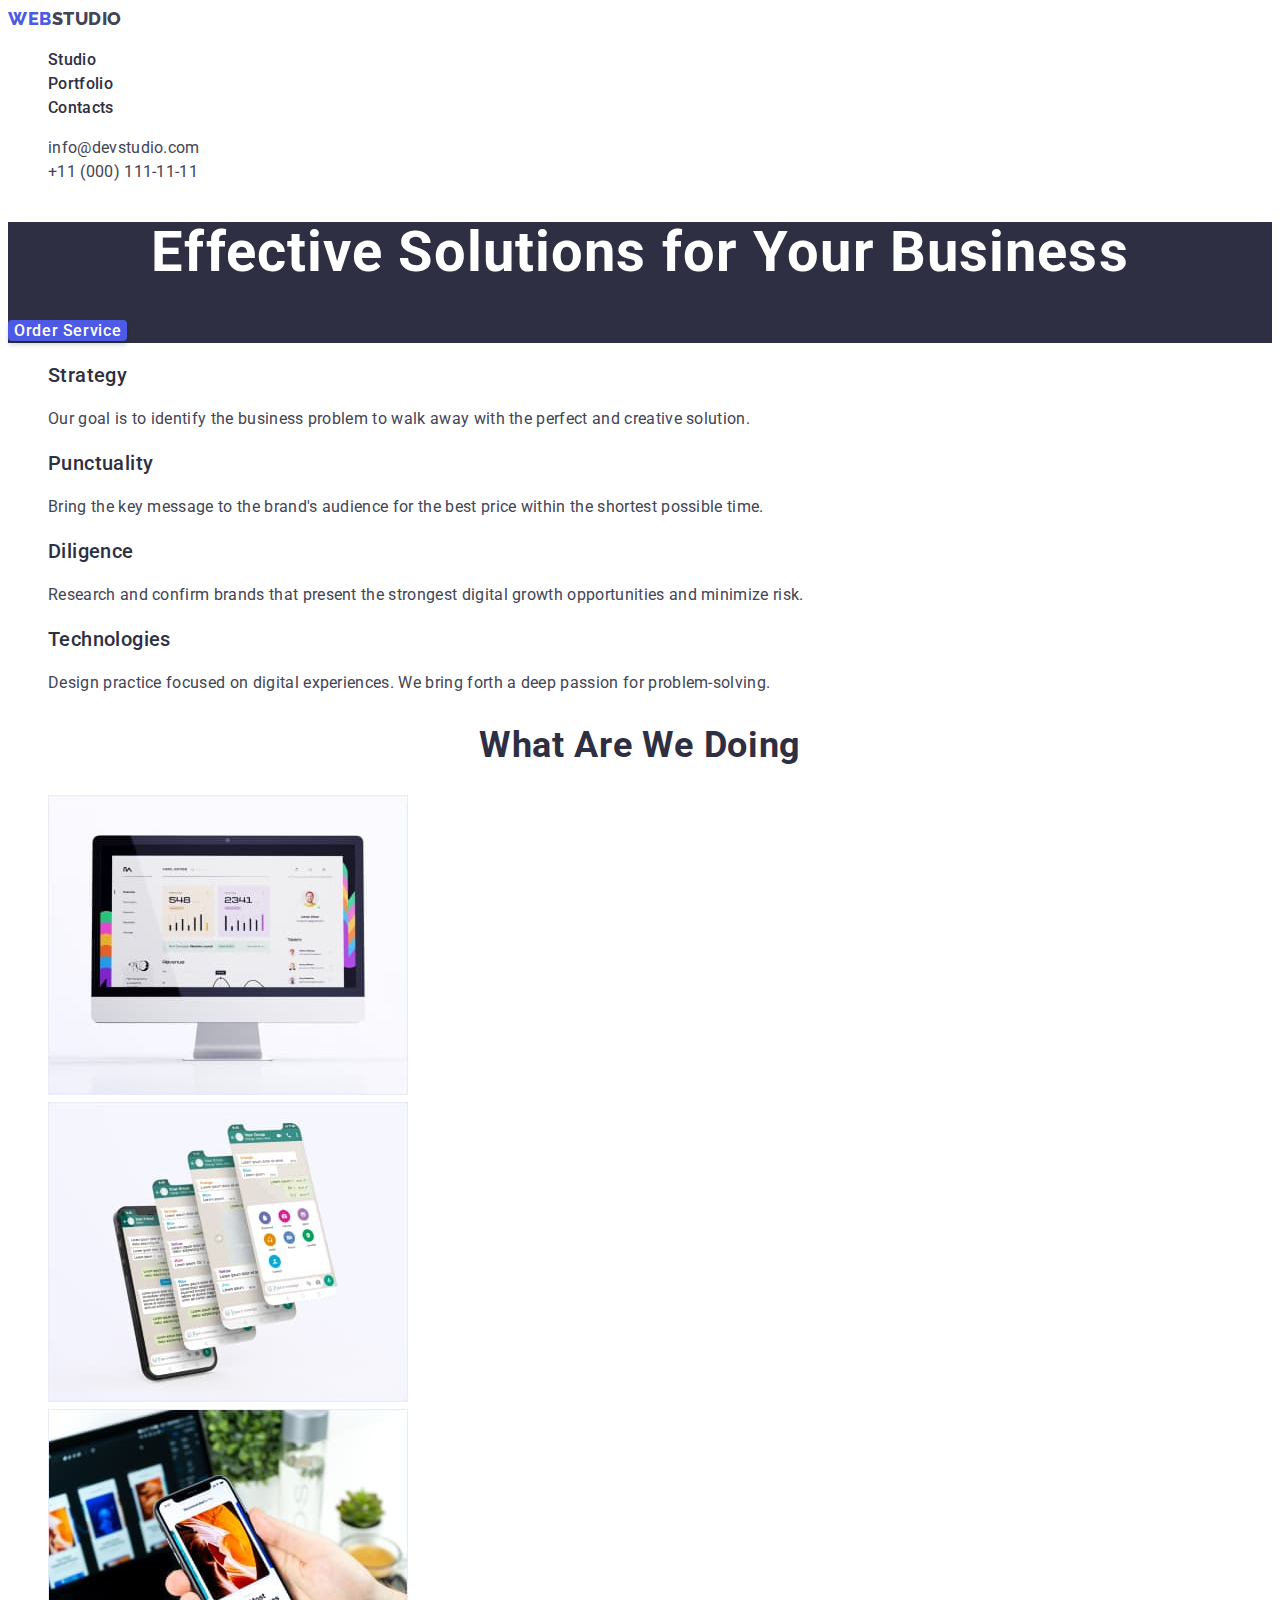
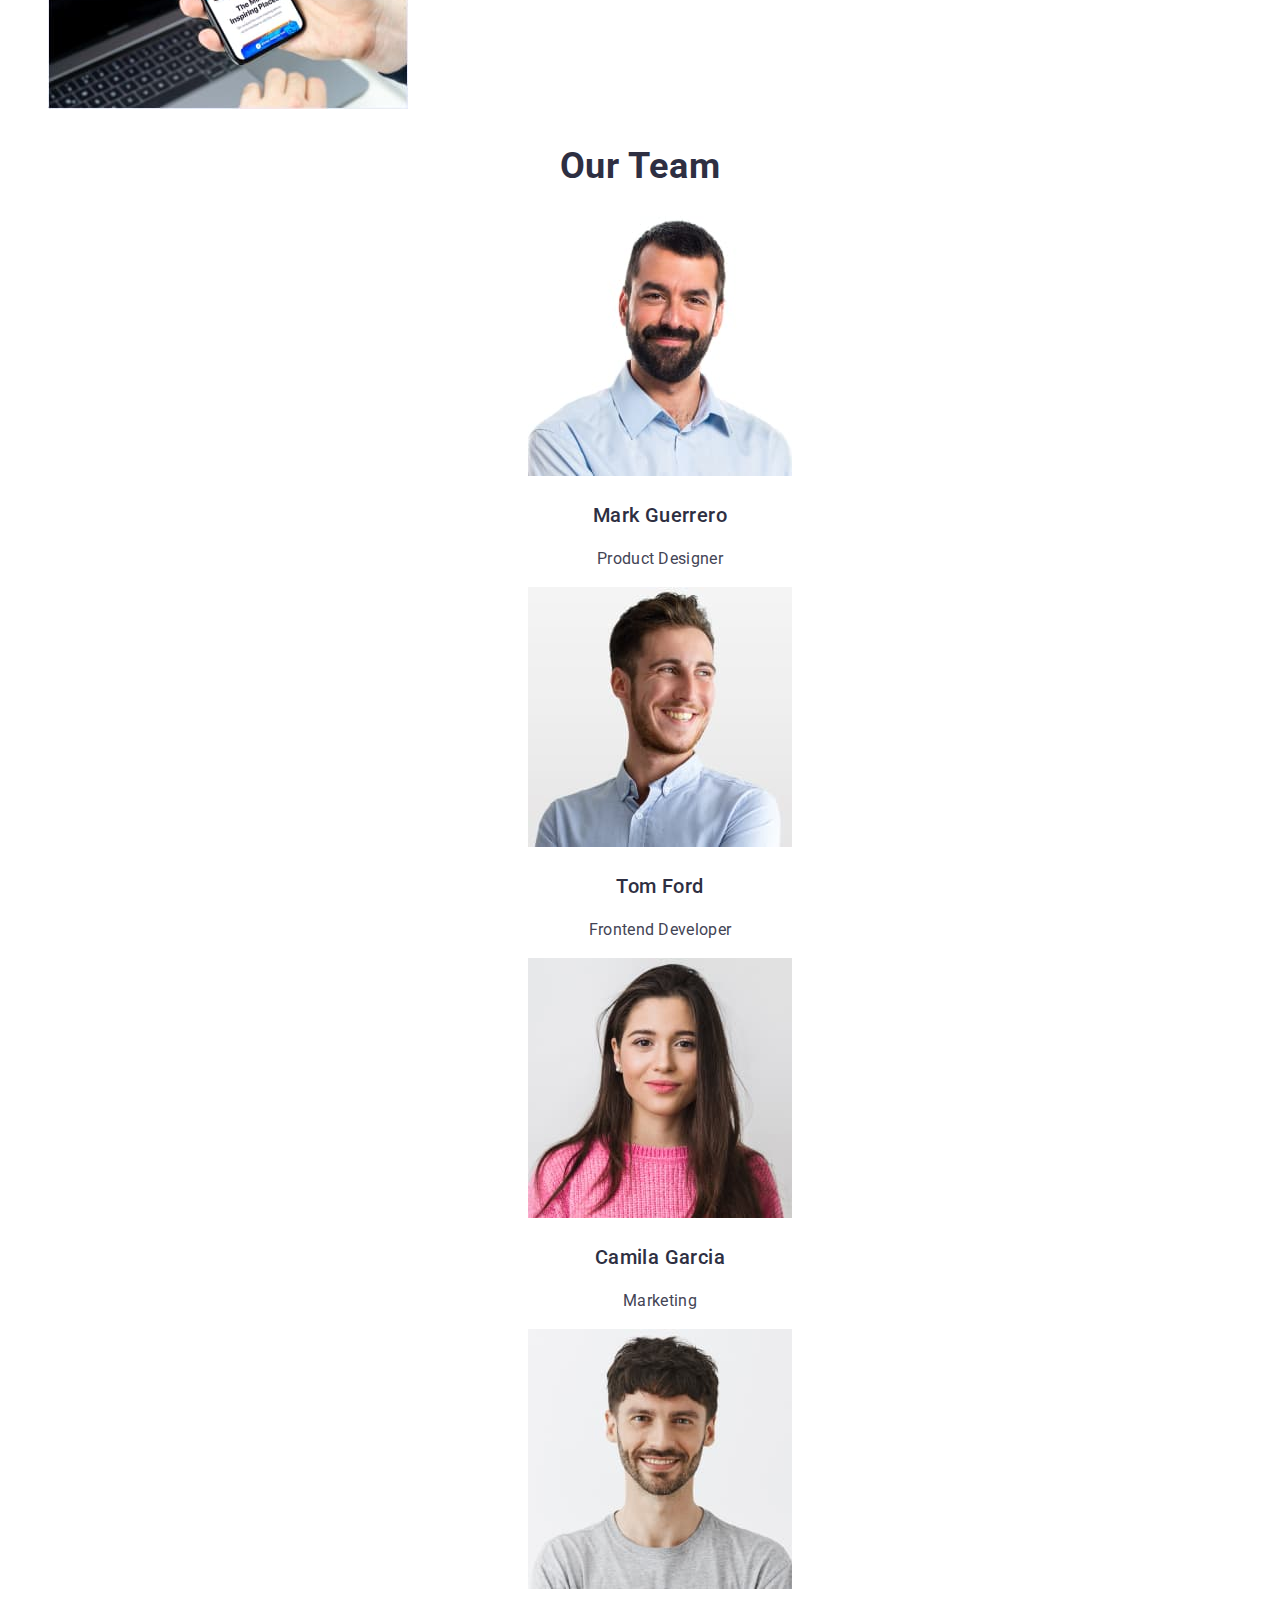
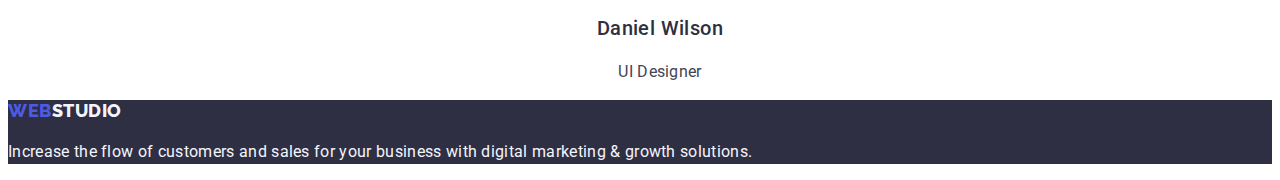
==== index.html @ b3232d33 "init" ====
<!DOCTYPE html>
<html lang="en">
  <head>
    <meta charset="UTF-8" />
    <meta name="viewport" content="width=device-width, initial-scale=1.0" />
    <title>Web Studio</title>
    <link
      href="https://fonts.googleapis.com/css2?family=Raleway:wght@800&family=Roboto:wght@400;500;700;900&display=swap"
      rel="stylesheet"
    />
    <link rel="stylesheet" href="./css/styles.css" />
  </head>
  <body>
    <!-- #region Header -->
    <header id="home" class="header">
      <nav class="nav">
        <a class="logo-link" href="./index.html">
          <span class="logo-link-accent">Web</span>studio
        </a>

        <ul class="nav-list">
          <li class="nav-item">
            <a class="nav-link" href="./index.html">Studio</a>
          </li>
          <li class="nav-item">
            <a class="nav-link" href="./portfolio.html">Portfolio</a>
          </li>
          <li class="nav-item">
            <a class="nav-link" href="#">Contacts</a>
          </li>
        </ul>
      </nav>

      <address class="address">
        <ul class="address-list">
          <li class="address-item">
            <a class="address-link" href="mailto:info@devstudio.com">
              info@devstudio.com
            </a>
          </li>

          <li class="address-item">
            <a class="address-link" href="tel:110001111111">
              +11 (000) 111-11-11
            </a>
          </li>
        </ul>
      </address>
    </header>
    <!-- #endregion -->

    <main>
      <!-- #region Hero -->
      <section class="hero-section">
        <h1 class="hero-title">Effective Solutions for Your Business</h1>

        <button type="button" class="hero-button">Order Service</button>
      </section>
      <!-- #endregion -->

      <!-- #region Advantages -->
      <section class="advantages-section">
        <h2 class="visually-hidden">Advantages</h2>

        <ul class="advantages-list">
          <li class="advantages-item">
            <h3 class="advantages-title">Strategy</h3>
            <p>
              Our goal is to identify the business problem to walk away with the
              perfect and creative solution.
            </p>
          </li>

          <li class="advantages-item">
            <h3 class="advantages-title">Punctuality</h3>
            <p>
              Bring the key message to the brand's audience for the best price
              within the shortest possible time.
            </p>
          </li>

          <li class="advantages-item">
            <h3 class="advantages-title">Diligence</h3>
            <p>
              Research and confirm brands that present the strongest digital
              growth opportunities and minimize risk.
            </p>
          </li>

          <li class="advantages-item">
            <h3 class="advantages-title">Technologies</h3>
            <p>
              Design practice focused on digital experiences. We bring forth a
              deep passion for problem-solving.
            </p>
          </li>
        </ul>
      </section>
      <!-- #endregion -->

      <!-- #region Portfolio -->
      <section class="portfolio-section">
        <h2 class="portfolio-heading">What are we doing</h2>

        <ul class="portfolio-list">
          <li class="portfolio-item">
            <img
              src="./images/portfolio/img-1.jpg"
              alt="Advantages"
              width="360"
              height="300"
            />
          </li>

          <li class="portfolio-item">
            <img
              src="./images/portfolio/img-2.jpg"
              alt="Advantages"
              width="360"
              height="300"
            />
          </li>

          <li class="portfolio-item">
            <img
              src="./images/portfolio/img-3.jpg"
              alt="Advantages"
              width="360"
              height="300"
            />
          </li>
        </ul>
      </section>
      <!-- #endregion -->

      <!-- #region Team -->
      <section class="team-section">
        <h2 class="team-heading">Our Team</h2>
        <ul class="team-list">
          <li class="team-item">
            <img
              src="./images/team/img-1.jpg"
              alt="Mark Guerrero"
              width="264"
              height="260"
            />
            <h3 class="team-member-name">Mark Guerrero</h3>
            <p>Product Designer</p>
          </li>

          <li class="team-item">
            <img
              src="./images/team/img-2.jpg"
              alt="Tom Ford"
              width="264"
              height="260"
            />
            <h3 class="team-member-name">Tom Ford</h3>
            <p>Frontend Developer</p>
          </li>

          <li class="team-item">
            <img
              src="./images/team/img-3.jpg"
              alt="Camila Garcia"
              width="264"
              height="260"
            />
            <h3 class="team-member-name">Camila Garcia</h3>
            <p>Marketing</p>
          </li>

          <li class="team-item">
            <img
              src="./images/team/img-4.jpg"
              alt="Daniel Wilson"
              width="264"
              height="260"
            />
            <h3 class="team-member-name">Daniel Wilson</h3>
            <p>UI Designer</p>
          </li>
        </ul>
      </section>

      <!-- #endregion -->
    </main>

    <!-- #region Footer-->
    <footer class="footer">
      <a class="logo-link" href="./index.html">
        <span class="logo-link-accent">Web</span>studio
      </a>

      <p>
        Increase the flow of customers and sales for your business with digital
        marketing & growth solutions.
      </p>
    </footer>
    <!-- #endregion -->
  </body>
</html>
---- css/styles.css ----
/* #region Base */
:root {
  --font-family-primary: 'Roboto', sans-serif;
  --font-family-secondary: 'Raleway', sans-serif;
  --color-text: #434455;
  --color-subtle-text: #8e8f99;
  --background-color: #ffffff;
  --color-primary: #4d5ae5;
  --color-accent: #e7e9fc;
  --color-light: #f4f4fd;
  --color-active: #404bbf;
  --color-dark: #2e2f42;
  --color-success: #31d0aa;
  --color-white: #ffffff;
}

body {
  font-family: var(--font-family-primary);
  color: var(--color-text);
  background-color: var(--background-color);
  font-size: 16px;
  line-height: 1.5;
  letter-spacing: 0.02em;
}

a {
  color: currentColor;
  text-decoration: none;
}

ul {
  list-style: none;
}

address {
  font-style: normal;
}

.visually-hidden {
  clip: rect(0 0 0 0);
  clip-path: inset(50%);
  height: 1px;
  overflow: hidden;
  position: absolute;
  white-space: nowrap;
  width: 1px;
}
/* #endregion Base */

/* #region Logo */
.logo-link {
  font-family: var(--font-family-secondary);
  font-weight: 800;
  font-size: 18px;
  line-height: 1.167;
  letter-spacing: 0.03em;
  text-transform: uppercase;
}

.logo-link-accent {
  color: var(--color-primary);
}

/* #endregion Logo */

/* #region Header */
.nav-link {
  font-weight: 500;
  color: var(--color-dark);
}

.nav-link:hover,
.nav-link:focus,
.nav-link:active {
  color: var(--color-active);
}

.address-link:hover,
.address-link:focus,
.address-link:active {
  color: var(--color-active);
}

/* #endregion Header */

/* #region Footer */
.footer {
  color: var(--color-light);
  background-color: var(--color-dark);
}

/* #endregion Footer */

/* #region Studio Page */
.hero-section {
  background-color: var(--color-dark);
}

.hero-title {
  color: var(--color-white);
  font-size: 56px;
  line-height: 1.07143;
  letter-spacing: 0.02em;
  text-align: center;
}

.hero-button {
  font-family: var(--font-family-primary);
  color: currentColor;
  cursor: pointer;
  font-weight: 500;
  letter-spacing: 0.04em;
  text-align: center;
  background-color: var(--color-primary);
  color: var(--color-white);
  border: none;
  border-radius: 4px;
  box-shadow: 0px 4px 4px 0px #00000026;
  font-size: 16px;
}

.hero-button:focus,
.hero-button:active,
.hero-button:hover {
  background-color: var(--color-active);
}

.advantages-title {
  font-weight: 500;
  font-size: 20px;
  line-height: 1.2;
  letter-spacing: 0.02em;
  color: var(--color-dark);
}

.portfolio-heading,
.team-heading {
  font-weight: 700;
  font-size: 36px;
  line-height: 1.11111;
  letter-spacing: 0.02em;
  text-transform: capitalize;
  text-align: center;
  color: var(--color-dark);
}

.team-item {
  text-align: center;
}

.team-member-name {
  font-weight: 500;
  font-size: 20px;
  line-height: 1.2;
  letter-spacing: 0.02em;
  color: var(--color-dark);
}
/* #endregion Studio Page */

/* #region Portfolio Page */
.filter-button {
  background-color: var(--color-light);
  color: var(--color-primary);
  border: 1px solid var(--color-accent);

  font-family: var(--font-family-primary);
  cursor: pointer;
  font-weight: 500;
  letter-spacing: 0.04em;
  text-align: center;
  border-radius: 4px;
  box-shadow: 0px 4px 4px 0px #00000040;
  font-size: 16px;
}

.filter-button:active,
.filter-button:focus,
.filter-button:hover {
  background: var(--color-active);
  border-color: var(--color-active);
  color: var(--color-white);
  box-shadow: 0 2px 2px 0 #0000001f, 0 2px 1px 0 #00000014,
    0 3px 1px 0 #0000001a;
}

.portfolio-title {
  font-weight: 500;
  font-size: 20px;
  line-height: 1.2;
  letter-spacing: 0.02em;
  color: var(--color-dark);
}

/* #endregion Portfolio Page */
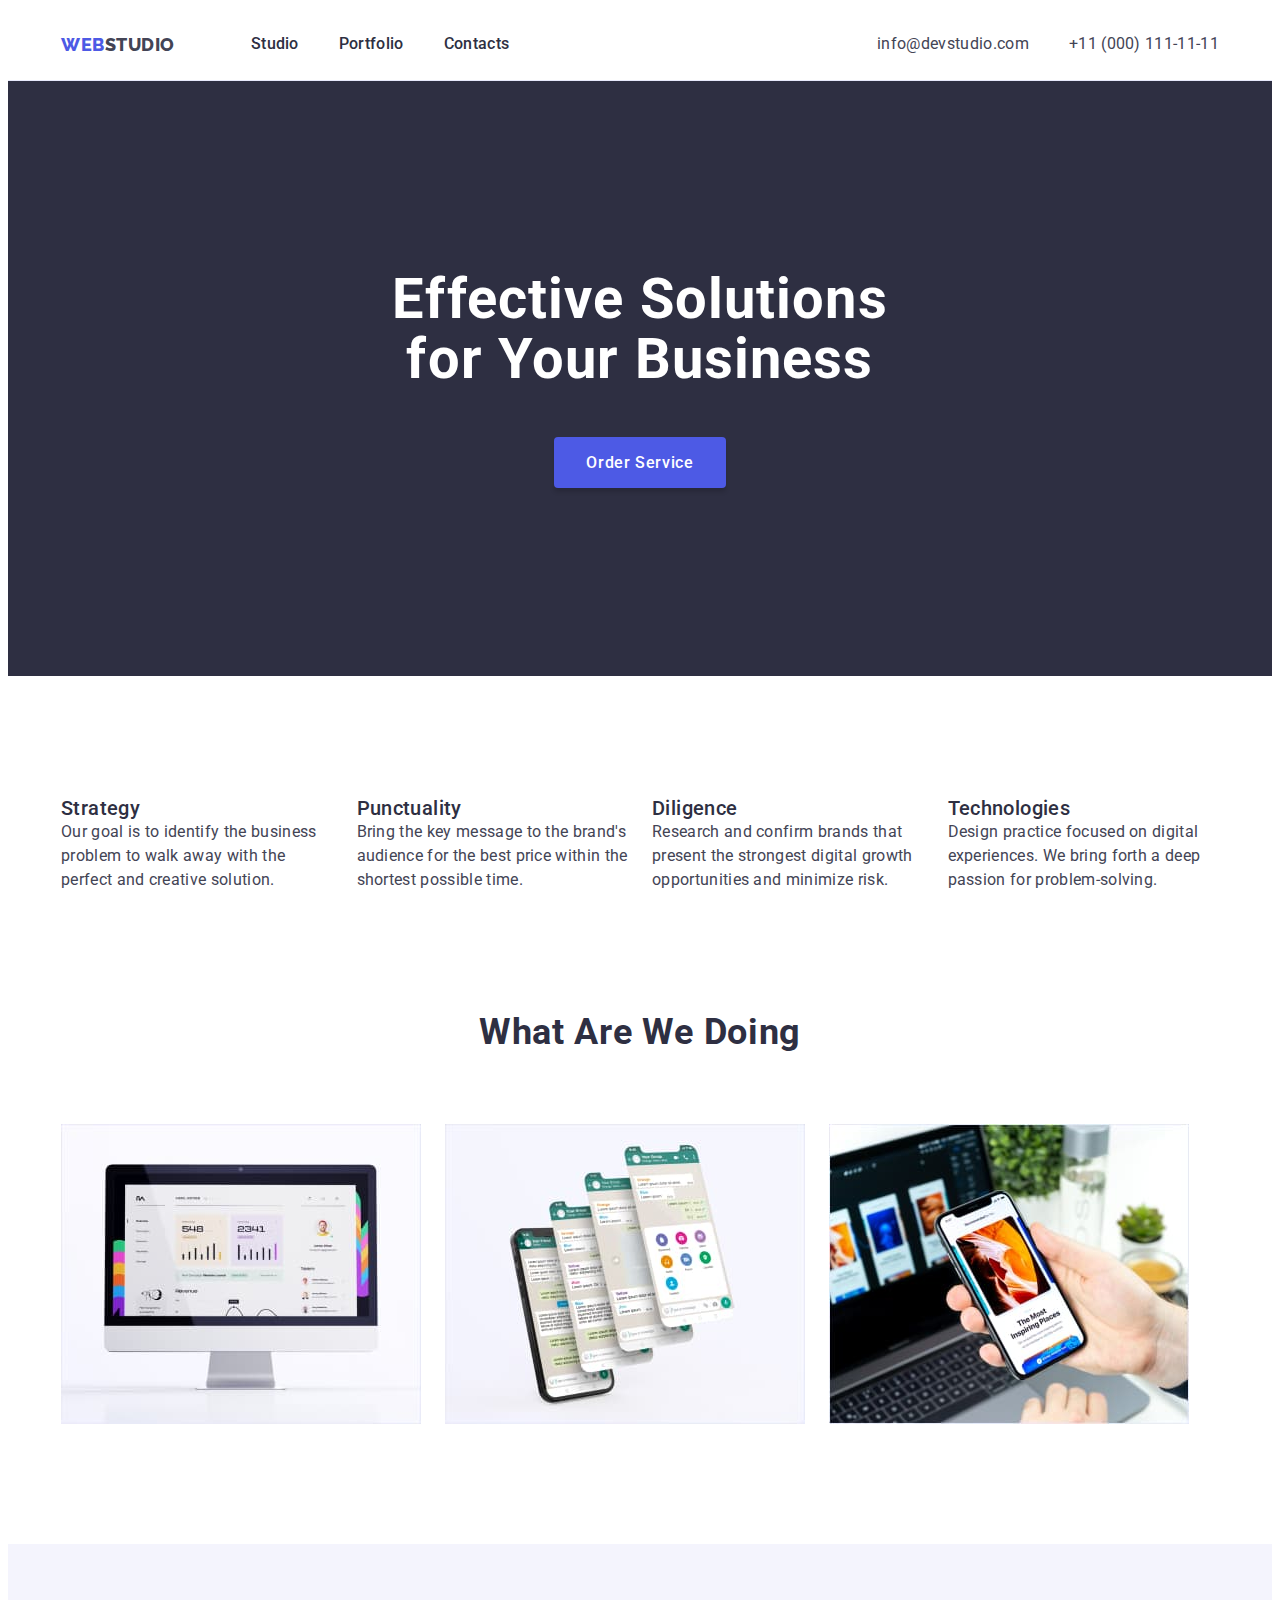
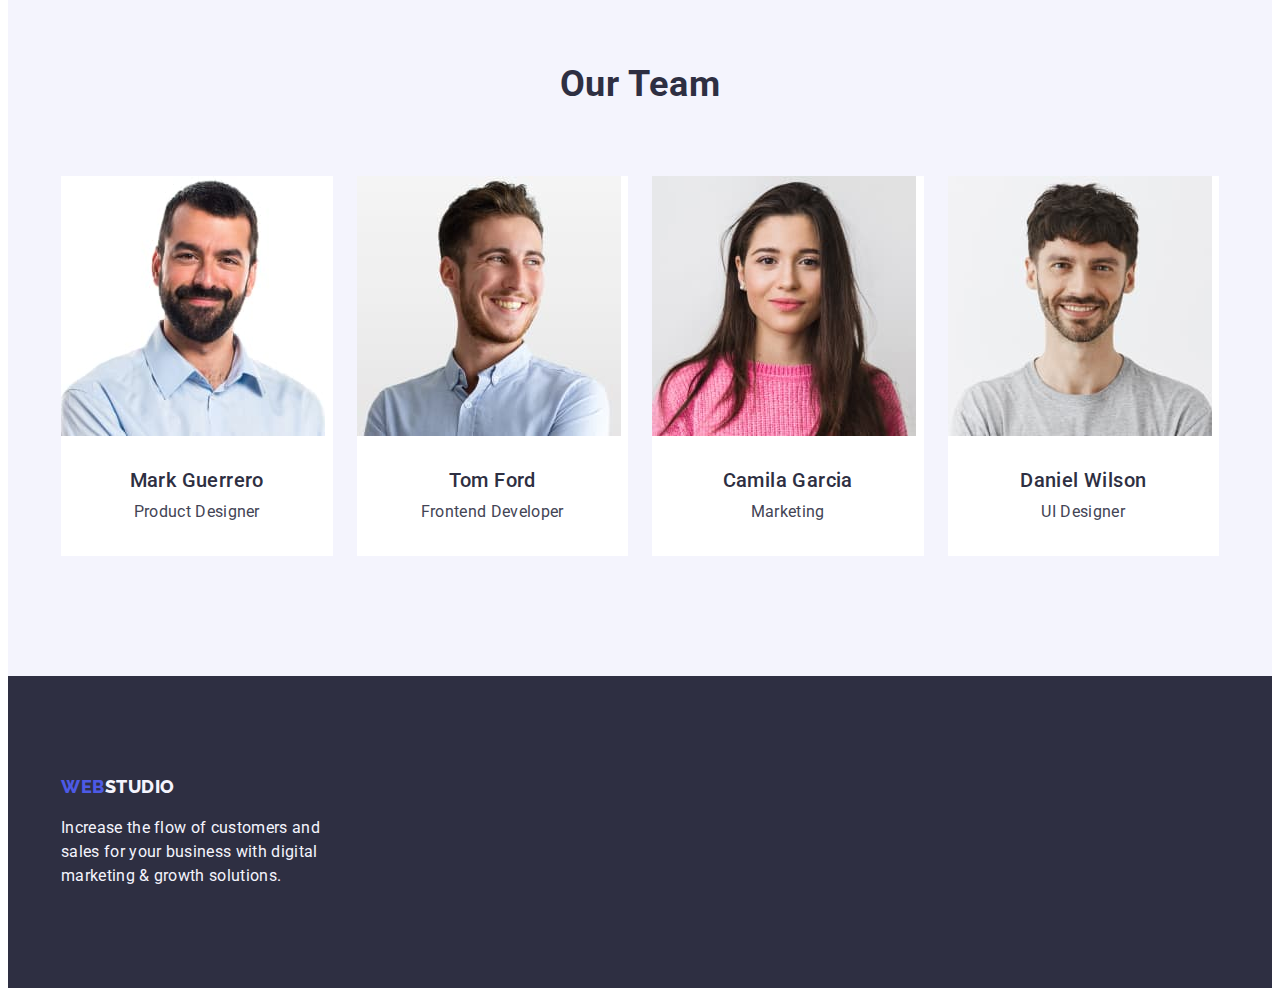
==== commit ddb49853: "style portfolio" ====
--- a/index.html
+++ b/index.html
@@ -4,6 +4,13 @@
     <meta charset="UTF-8" />
     <meta name="viewport" content="width=device-width, initial-scale=1.0" />
     <title>Web Studio</title>
+    <link
+      rel="stylesheet"
+      href="https://cdnjs.cloudflare.com/ajax/libs/modern-normalize/2.0.0/modern-normalize.min.css"
+      integrity="sha512-4xo8blKMVCiXpTaLzQSLSw3KFOVPWhm/TRtuPVc4WG6kUgjH6J03IBuG7JZPkcWMxJ5huwaBpOpnwYElP/m6wg=="
+      crossorigin="anonymous"
+      referrerpolicy="no-referrer"
+    />
     <link
       href="https://fonts.googleapis.com/css2?family=Raleway:wght@800&family=Roboto:wght@400;500;700;900&display=swap"
       rel="stylesheet"
@@ -13,39 +20,41 @@
   <body>
     <!-- #region Header -->
     <header id="home" class="header">
-      <nav class="nav">
-        <a class="logo-link" href="./index.html">
-          <span class="logo-link-accent">Web</span>studio
-        </a>
-
-        <ul class="nav-list">
-          <li class="nav-item">
-            <a class="nav-link" href="./index.html">Studio</a>
-          </li>
-          <li class="nav-item">
-            <a class="nav-link" href="./portfolio.html">Portfolio</a>
-          </li>
-          <li class="nav-item">
-            <a class="nav-link" href="#">Contacts</a>
-          </li>
-        </ul>
-      </nav>
-
-      <address class="address">
-        <ul class="address-list">
-          <li class="address-item">
-            <a class="address-link" href="mailto:info@devstudio.com">
-              info@devstudio.com
-            </a>
-          </li>
-
-          <li class="address-item">
-            <a class="address-link" href="tel:110001111111">
-              +11 (000) 111-11-11
-            </a>
-          </li>
-        </ul>
-      </address>
+      <div class="container">
+        <nav class="nav">
+          <a class="logo-link" href="./index.html">
+            <span class="logo-link-accent">Web</span>studio
+          </a>
+
+          <ul class="nav-list">
+            <li class="nav-item">
+              <a class="nav-link" href="./index.html">Studio</a>
+            </li>
+            <li class="nav-item">
+              <a class="nav-link" href="./portfolio.html">Portfolio</a>
+            </li>
+            <li class="nav-item">
+              <a class="nav-link" href="#">Contacts</a>
+            </li>
+          </ul>
+        </nav>
+
+        <address class="address">
+          <ul class="address-list">
+            <li class="address-item">
+              <a class="address-link" href="mailto:info@devstudio.com">
+                info@devstudio.com
+              </a>
+            </li>
+
+            <li class="address-item">
+              <a class="address-link" href="tel:110001111111">
+                +11 (000) 111-11-11
+              </a>
+            </li>
+          </ul>
+        </address>
+      </div>
     </header>
     <!-- #endregion -->
 
@@ -62,125 +71,131 @@
       <section class="advantages-section">
         <h2 class="visually-hidden">Advantages</h2>
 
-        <ul class="advantages-list">
-          <li class="advantages-item">
-            <h3 class="advantages-title">Strategy</h3>
-            <p>
-              Our goal is to identify the business problem to walk away with the
-              perfect and creative solution.
-            </p>
-          </li>
-
-          <li class="advantages-item">
-            <h3 class="advantages-title">Punctuality</h3>
-            <p>
-              Bring the key message to the brand's audience for the best price
-              within the shortest possible time.
-            </p>
-          </li>
-
-          <li class="advantages-item">
-            <h3 class="advantages-title">Diligence</h3>
-            <p>
-              Research and confirm brands that present the strongest digital
-              growth opportunities and minimize risk.
-            </p>
-          </li>
-
-          <li class="advantages-item">
-            <h3 class="advantages-title">Technologies</h3>
-            <p>
-              Design practice focused on digital experiences. We bring forth a
-              deep passion for problem-solving.
-            </p>
-          </li>
-        </ul>
+        <div class="container">
+          <ul class="advantages-list">
+            <li class="advantages-item">
+              <h3 class="advantages-title">Strategy</h3>
+              <p>
+                Our goal is to identify the business problem to walk away with
+                the perfect and creative solution.
+              </p>
+            </li>
+
+            <li class="advantages-item">
+              <h3 class="advantages-title">Punctuality</h3>
+              <p>
+                Bring the key message to the brand's audience for the best price
+                within the shortest possible time.
+              </p>
+            </li>
+
+            <li class="advantages-item">
+              <h3 class="advantages-title">Diligence</h3>
+              <p>
+                Research and confirm brands that present the strongest digital
+                growth opportunities and minimize risk.
+              </p>
+            </li>
+
+            <li class="advantages-item">
+              <h3 class="advantages-title">Technologies</h3>
+              <p>
+                Design practice focused on digital experiences. We bring forth a
+                deep passion for problem-solving.
+              </p>
+            </li>
+          </ul>
+        </div>
       </section>
       <!-- #endregion -->
 
       <!-- #region Portfolio -->
-      <section class="portfolio-section">
-        <h2 class="portfolio-heading">What are we doing</h2>
-
-        <ul class="portfolio-list">
-          <li class="portfolio-item">
-            <img
-              src="./images/portfolio/img-1.jpg"
-              alt="Advantages"
-              width="360"
-              height="300"
-            />
-          </li>
-
-          <li class="portfolio-item">
-            <img
-              src="./images/portfolio/img-2.jpg"
-              alt="Advantages"
-              width="360"
-              height="300"
-            />
-          </li>
-
-          <li class="portfolio-item">
-            <img
-              src="./images/portfolio/img-3.jpg"
-              alt="Advantages"
-              width="360"
-              height="300"
-            />
-          </li>
-        </ul>
+      <section class="studio-portfolio-section">
+        <div class="container">
+          <h2 class="portfolio-heading">What are we doing</h2>
+
+          <ul class="studio-portfolio-list">
+            <li class="studio-portfolio-item">
+              <img
+                src="./images/portfolio/img-1.jpg"
+                alt="Advantages"
+                width="360"
+                height="300"
+              />
+            </li>
+
+            <li class="studio-portfolio-item">
+              <img
+                src="./images/portfolio/img-2.jpg"
+                alt="Advantages"
+                width="360"
+                height="300"
+              />
+            </li>
+
+            <li class="studio-portfolio-item">
+              <img
+                src="./images/portfolio/img-3.jpg"
+                alt="Advantages"
+                width="360"
+                height="300"
+              />
+            </li>
+          </ul>
+        </div>
       </section>
       <!-- #endregion -->
 
       <!-- #region Team -->
       <section class="team-section">
-        <h2 class="team-heading">Our Team</h2>
-        <ul class="team-list">
-          <li class="team-item">
-            <img
-              src="./images/team/img-1.jpg"
-              alt="Mark Guerrero"
-              width="264"
-              height="260"
-            />
-            <h3 class="team-member-name">Mark Guerrero</h3>
-            <p>Product Designer</p>
-          </li>
-
-          <li class="team-item">
-            <img
-              src="./images/team/img-2.jpg"
-              alt="Tom Ford"
-              width="264"
-              height="260"
-            />
-            <h3 class="team-member-name">Tom Ford</h3>
-            <p>Frontend Developer</p>
-          </li>
-
-          <li class="team-item">
-            <img
-              src="./images/team/img-3.jpg"
-              alt="Camila Garcia"
-              width="264"
-              height="260"
-            />
-            <h3 class="team-member-name">Camila Garcia</h3>
-            <p>Marketing</p>
-          </li>
-
-          <li class="team-item">
-            <img
-              src="./images/team/img-4.jpg"
-              alt="Daniel Wilson"
-              width="264"
-              height="260"
-            />
-            <h3 class="team-member-name">Daniel Wilson</h3>
-            <p>UI Designer</p>
-          </li>
-        </ul>
+        <div class="container">
+          <h2 class="team-heading">Our Team</h2>
+          <ul class="team-list">
+            <li class="team-item">
+              <img
+                src="./images/team/img-1.jpg"
+                alt="Mark Guerrero"
+                width="264"
+                height="260"
+              />
+              <h3 class="team-member-name">Mark Guerrero</h3>
+              <p class="team-member-info">Product Designer</p>
+            </li>
+
+            <li class="team-item">
+              <img
+                src="./images/team/img-2.jpg"
+                alt="Tom Ford"
+                width="264"
+                height="260"
+              />
+              <h3 class="team-member-name">Tom Ford</h3>
+              <p class="team-member-info">Frontend Developer</p>
+            </li>
+
+            <li class="team-item">
+              <img
+                src="./images/team/img-3.jpg"
+                alt="Camila Garcia"
+                width="264"
+                height="260"
+              />
+              <h3 class="team-member-name">Camila Garcia</h3>
+              <p class="team-member-info">Marketing</p>
+            </li>
+
+            <li class="team-item">
+              <img
+                src="./images/team/img-4.jpg"
+                alt="Daniel Wilson"
+                width="264"
+                height="260"
+              />
+              <h3 class="team-member-name">Daniel Wilson</h3>
+              <p class="team-member-info">UI Designer</p>
+            </li>
+          </ul>
+        </div>
       </section>
 
       <!-- #endregion -->
@@ -188,14 +203,16 @@
 
     <!-- #region Footer-->
     <footer class="footer">
-      <a class="logo-link" href="./index.html">
-        <span class="logo-link-accent">Web</span>studio
-      </a>
-
-      <p>
-        Increase the flow of customers and sales for your business with digital
-        marketing & growth solutions.
-      </p>
+      <div class="container">
+        <a class="logo-link" href="./index.html">
+          <span class="logo-link-accent">Web</span>studio
+        </a>
+
+        <p class="footer-text">
+          Increase the flow of customers and sales for your business with
+          digital marketing & growth solutions.
+        </p>
+      </div>
     </footer>
     <!-- #endregion -->
   </body>
--- a/css/styles.css
+++ b/css/styles.css
@@ -7,9 +7,9 @@
   --background-color: #ffffff;
   --color-primary: #4d5ae5;
   --color-accent: #e7e9fc;
-  --color-light: #f4f4fd;
+  --color-light: #f4f4fd; /* cloud */
   --color-active: #404bbf;
-  --color-dark: #2e2f42;
+  --color-dark: #2e2f42; /* navy-blue */
   --color-success: #31d0aa;
   --color-white: #ffffff;
 }
@@ -23,6 +23,16 @@
   letter-spacing: 0.02em;
 }
 
+h1,
+h2,
+h3,
+h4,
+h5,
+h6,
+p {
+  margin: 0;
+}
+
 a {
   color: currentColor;
   text-decoration: none;
@@ -30,24 +40,55 @@
 
 ul {
   list-style: none;
-}
-
-address {
-  font-style: normal;
+  margin: 0;
+  padding: 0;
+}
+
+img {
+  display: block;
+  max-width: 100%;
+}
+
+.container {
+  max-width: 1158px;
+  padding-left: 15px;
+  padding-right: 15px;
+  margin-left: auto;
+  margin-right: auto;
 }
 
 .visually-hidden {
+  position: absolute;
+  width: 1px;
+  height: 1px;
+  margin: -1px;
+  border: 0;
+  padding: 0;
+  white-space: nowrap;
+  clip-path: inset(100%);
   clip: rect(0 0 0 0);
-  clip-path: inset(50%);
-  height: 1px;
   overflow: hidden;
-  position: absolute;
-  white-space: nowrap;
-  width: 1px;
 }
 /* #endregion Base */
 
-/* #region Logo */
+/* #region Header */
+.header {
+  border-bottom: 1px solid var(--color-accent);
+}
+
+.header .container {
+  display: flex;
+  align-items: center;
+}
+
+.nav {
+  display: flex;
+  align-items: center;
+  flex-grow: 1;
+  padding-top: 24px;
+  padding-bottom: 24px;
+}
+
 .logo-link {
   font-family: var(--font-family-secondary);
   font-weight: 800;
@@ -55,15 +96,18 @@
   line-height: 1.167;
   letter-spacing: 0.03em;
   text-transform: uppercase;
+  margin-right: 76px;
 }
 
 .logo-link-accent {
   color: var(--color-primary);
 }
 
-/* #endregion Logo */
-
-/* #region Header */
+.nav-list {
+  display: flex;
+  gap: 40px;
+}
+
 .nav-link {
   font-weight: 500;
   color: var(--color-dark);
@@ -75,6 +119,16 @@
   color: var(--color-active);
 }
 
+.address-list {
+  display: flex;
+  margin-left: auto;
+  gap: 40px;
+}
+
+.address-link {
+  font-style: normal;
+}
+
 .address-link:hover,
 .address-link:focus,
 .address-link:active {
@@ -89,11 +143,22 @@
   background-color: var(--color-dark);
 }
 
+.footer .container {
+  padding: 100px 0;
+}
+
+.footer-text {
+  margin-top: 16px;
+  max-width: 264px;
+}
+
 /* #endregion Footer */
 
 /* #region Studio Page */
 .hero-section {
   background-color: var(--color-dark);
+  padding: 188px 0;
+  text-align: center;
 }
 
 .hero-title {
@@ -102,6 +167,8 @@
   line-height: 1.07143;
   letter-spacing: 0.02em;
   text-align: center;
+  max-width: 496px;
+  margin: 0 auto 48px;
 }
 
 .hero-button {
@@ -117,6 +184,7 @@
   border-radius: 4px;
   box-shadow: 0px 4px 4px 0px #00000026;
   font-size: 16px;
+  padding: 16px 32px;
 }
 
 .hero-button:focus,
@@ -125,12 +193,26 @@
   background-color: var(--color-active);
 }
 
+.advantages-section .container {
+  padding-top: 120px;
+  padding-bottom: 120px;
+}
+
 .advantages-title {
   font-weight: 500;
   font-size: 20px;
   line-height: 1.2;
   letter-spacing: 0.02em;
   color: var(--color-dark);
+}
+
+.advantages-list {
+  display: flex;
+  gap: 24px;
+}
+
+.advantages-item {
+  flex-basis: calc((100% - 24px * 3) / 4);
 }
 
 .portfolio-heading,
@@ -144,8 +226,41 @@
   color: var(--color-dark);
 }
 
+.studio-portfolio-section {
+  padding-bottom: 120px;
+}
+
+.portfolio-heading {
+  margin-bottom: 72px;
+}
+
+.studio-portfolio-list {
+  display: flex;
+  gap: 24px;
+}
+
+.team-section {
+  background-color: var(--color-light);
+}
+
+.team-section .container {
+  padding-top: 120px;
+  padding-bottom: 120px;
+}
+
+.team-heading {
+  margin-bottom: 72px;
+}
+
+.team-list {
+  display: flex;
+  gap: 24px;
+}
+
 .team-item {
   text-align: center;
+  background-color: var(--color-white);
+  flex-basis: calc((100% - 24px * 3) / 4);
 }
 
 .team-member-name {
@@ -154,6 +269,12 @@
   line-height: 1.2;
   letter-spacing: 0.02em;
   color: var(--color-dark);
+  margin-top: 32px;
+  margin-bottom: 8px;
+}
+
+.team-member-info {
+  margin-bottom: 32px;
 }
 /* #endregion Studio Page */
 
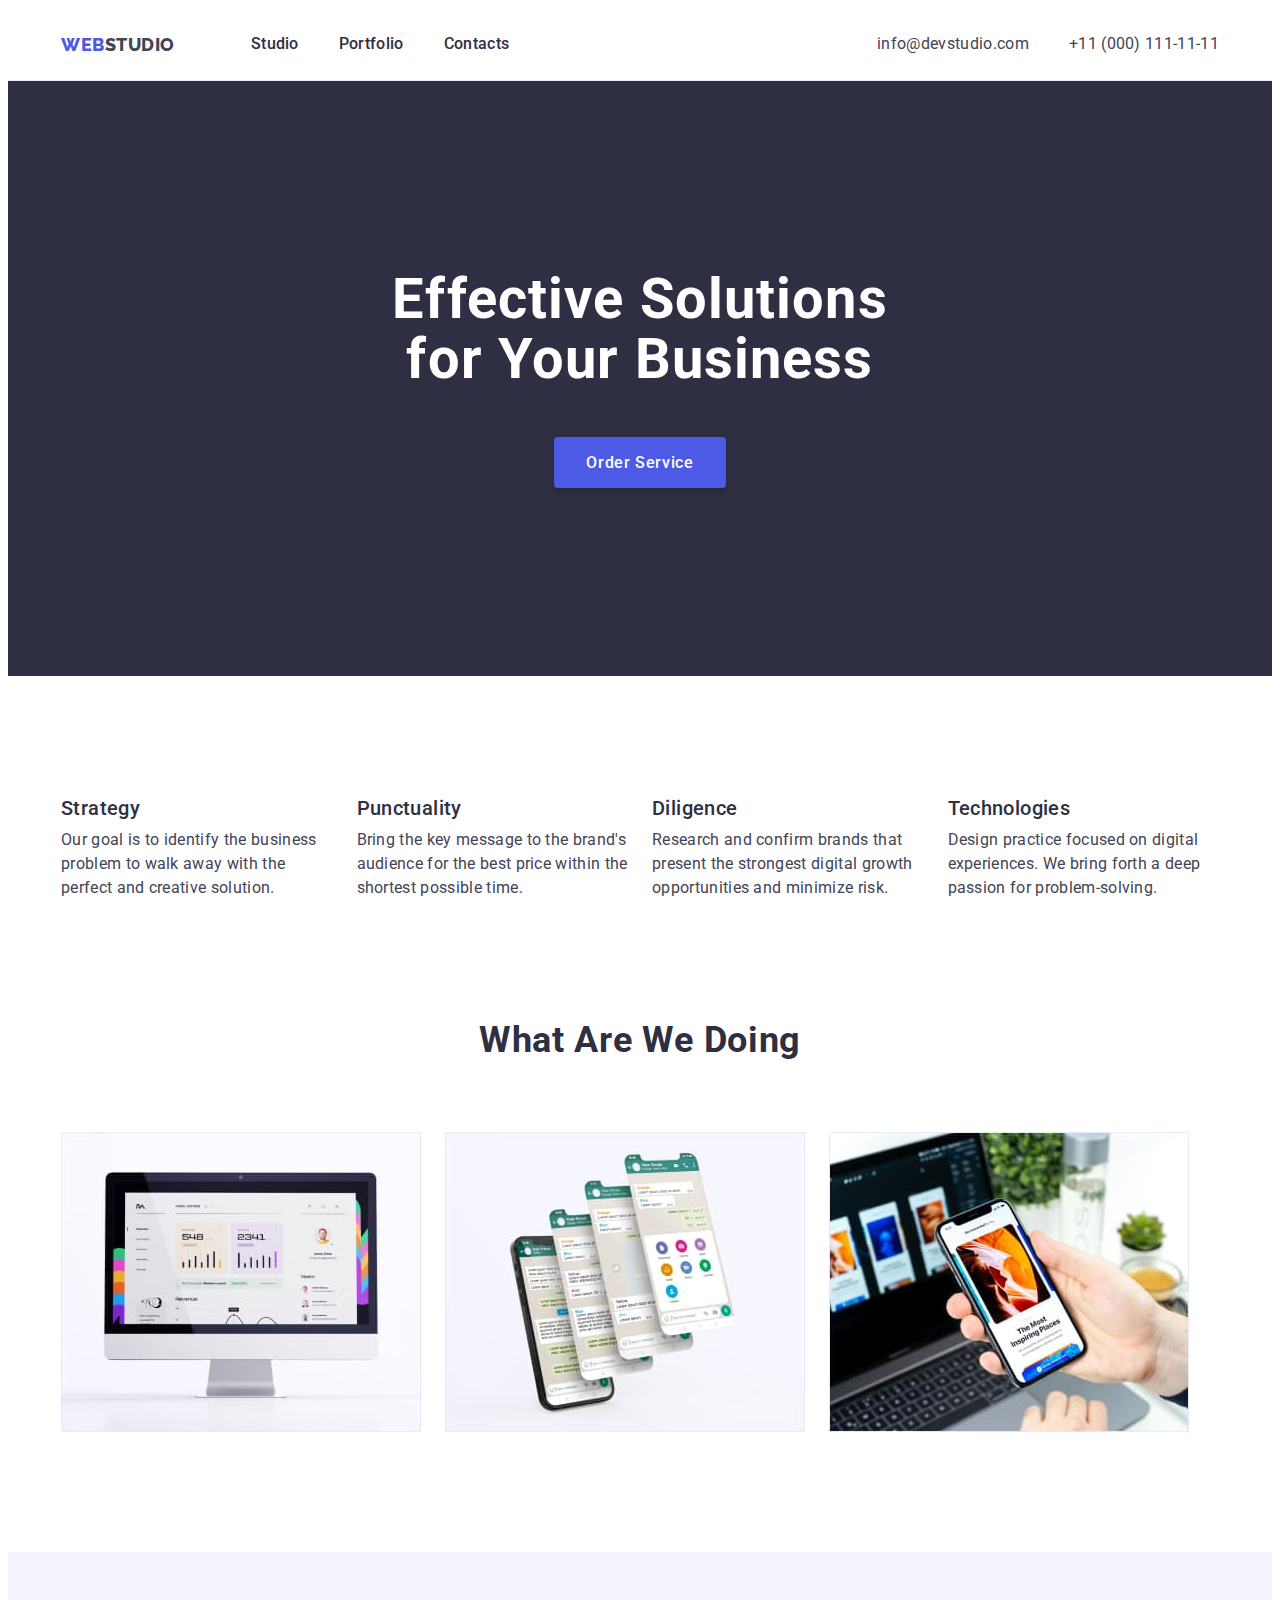
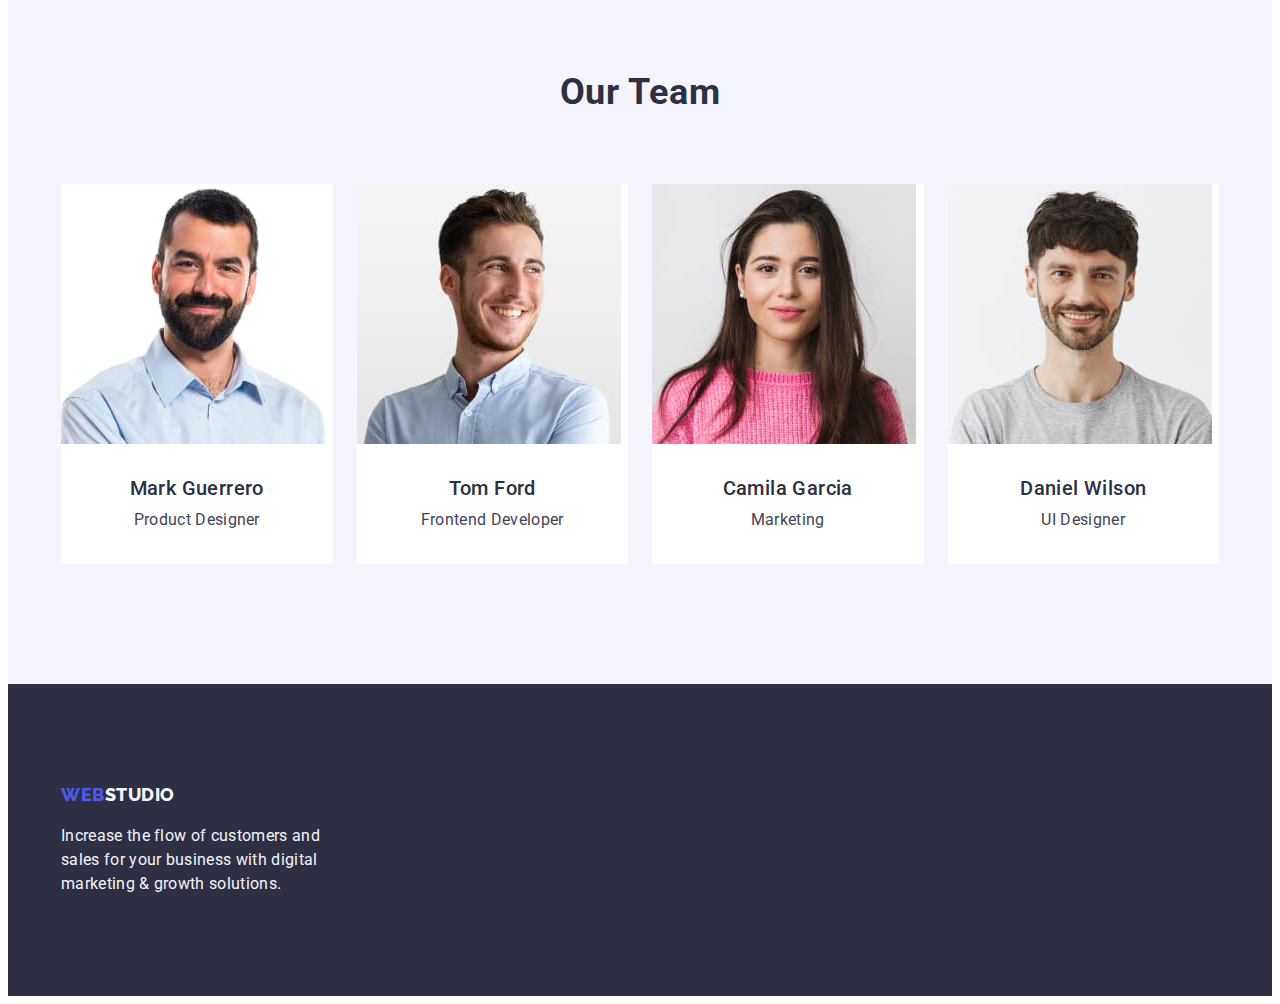
==== commit 91d440a9: "requirements changes" ====
--- a/index.html
+++ b/index.html
@@ -68,7 +68,7 @@
       <!-- #endregion -->
 
       <!-- #region Advantages -->
-      <section class="advantages-section">
+      <section class="advantages-section section">
         <h2 class="visually-hidden">Advantages</h2>
 
         <div class="container">
@@ -147,7 +147,7 @@
       <!-- #endregion -->
 
       <!-- #region Team -->
-      <section class="team-section">
+      <section class="team-section section">
         <div class="container">
           <h2 class="team-heading">Our Team</h2>
           <ul class="team-list">
@@ -158,8 +158,11 @@
                 width="264"
                 height="260"
               />
-              <h3 class="team-member-name">Mark Guerrero</h3>
-              <p class="team-member-info">Product Designer</p>
+
+              <div class="team-member-details">
+                <h3 class="team-member-name">Mark Guerrero</h3>
+                <p class="team-member-info">Product Designer</p>
+              </div>
             </li>
 
             <li class="team-item">
@@ -169,8 +172,11 @@
                 width="264"
                 height="260"
               />
-              <h3 class="team-member-name">Tom Ford</h3>
-              <p class="team-member-info">Frontend Developer</p>
+
+              <div class="team-member-details">
+                <h3 class="team-member-name">Tom Ford</h3>
+                <p class="team-member-info">Frontend Developer</p>
+              </div>
             </li>
 
             <li class="team-item">
@@ -180,8 +186,11 @@
                 width="264"
                 height="260"
               />
-              <h3 class="team-member-name">Camila Garcia</h3>
-              <p class="team-member-info">Marketing</p>
+
+              <div class="team-member-details">
+                <h3 class="team-member-name">Camila Garcia</h3>
+                <p class="team-member-info">Marketing</p>
+              </div>
             </li>
 
             <li class="team-item">
@@ -191,8 +200,10 @@
                 width="264"
                 height="260"
               />
-              <h3 class="team-member-name">Daniel Wilson</h3>
-              <p class="team-member-info">UI Designer</p>
+              <div class="team-member-details">
+                <h3 class="team-member-name">Daniel Wilson</h3>
+                <p class="team-member-info">UI Designer</p>
+              </div>
             </li>
           </ul>
         </div>
--- a/css/styles.css
+++ b/css/styles.css
@@ -69,6 +69,11 @@
   clip: rect(0 0 0 0);
   overflow: hidden;
 }
+
+.section {
+  padding-top: 120px;
+  padding-bottom: 120px;
+}
 /* #endregion Base */
 
 /* #region Header */
@@ -193,17 +198,13 @@
   background-color: var(--color-active);
 }
 
-.advantages-section .container {
-  padding-top: 120px;
-  padding-bottom: 120px;
-}
-
 .advantages-title {
   font-weight: 500;
   font-size: 20px;
   line-height: 1.2;
   letter-spacing: 0.02em;
   color: var(--color-dark);
+  margin-bottom: 8px;
 }
 
 .advantages-list {
@@ -243,11 +244,6 @@
   background-color: var(--color-light);
 }
 
-.team-section .container {
-  padding-top: 120px;
-  padding-bottom: 120px;
-}
-
 .team-heading {
   margin-bottom: 72px;
 }
@@ -263,34 +259,45 @@
   flex-basis: calc((100% - 24px * 3) / 4);
 }
 
+.team-member-details {
+  padding-top: 32px;
+  padding-bottom: 32px;
+}
+
 .team-member-name {
   font-weight: 500;
   font-size: 20px;
   line-height: 1.2;
   letter-spacing: 0.02em;
   color: var(--color-dark);
-  margin-top: 32px;
   margin-bottom: 8px;
 }
-
-.team-member-info {
-  margin-bottom: 32px;
-}
 /* #endregion Studio Page */
 
 /* #region Portfolio Page */
+.portfolio-section {
+  padding-top: 96px;
+  padding-bottom: 120px;
+}
+
+.filters-list {
+  display: flex;
+  gap: 24px;
+  margin-bottom: 72px;
+  justify-content: center;
+}
+
 .filter-button {
   background-color: var(--color-light);
   color: var(--color-primary);
   border: 1px solid var(--color-accent);
-
+  padding: 12px 24px;
   font-family: var(--font-family-primary);
   cursor: pointer;
   font-weight: 500;
   letter-spacing: 0.04em;
   text-align: center;
   border-radius: 4px;
-  box-shadow: 0px 4px 4px 0px #00000040;
   font-size: 16px;
 }
 
@@ -304,12 +311,31 @@
     0 3px 1px 0 #0000001a;
 }
 
+.portfolio-list {
+  display: flex;
+  flex-wrap: wrap;
+  row-gap: 48px;
+  column-gap: 24px;
+}
+
+.portfolio-list-item {
+  flex-basis: calc((100% - 24px * 2) / 3);
+}
+
+.portfolio-details {
+  padding-top: 32px;
+  padding-left: 16px;
+  padding-bottom: 32px;
+  border: 1px solid var(--color-accent);
+  border-top: none;
+}
+
 .portfolio-title {
   font-weight: 500;
   font-size: 20px;
   line-height: 1.2;
   letter-spacing: 0.02em;
   color: var(--color-dark);
-}
-
+  margin-bottom: 8px;
+}
 /* #endregion Portfolio Page */
